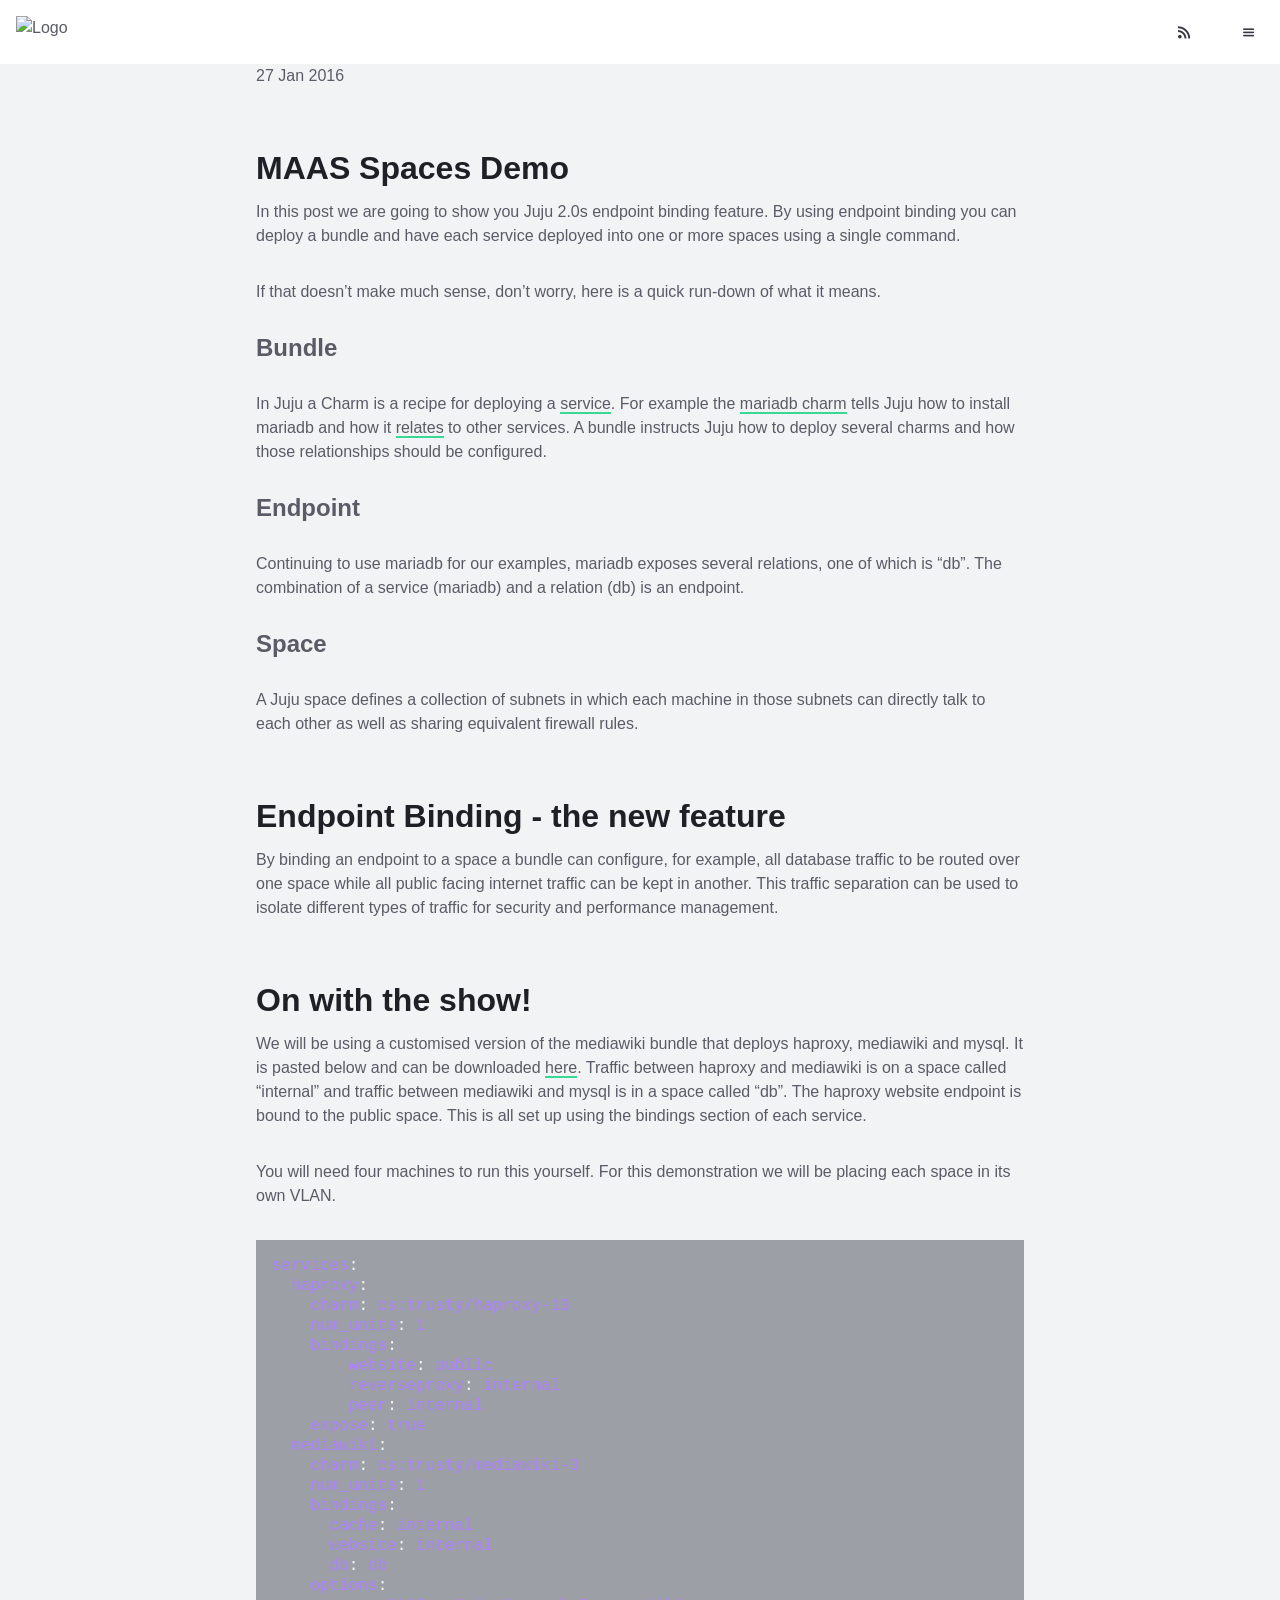
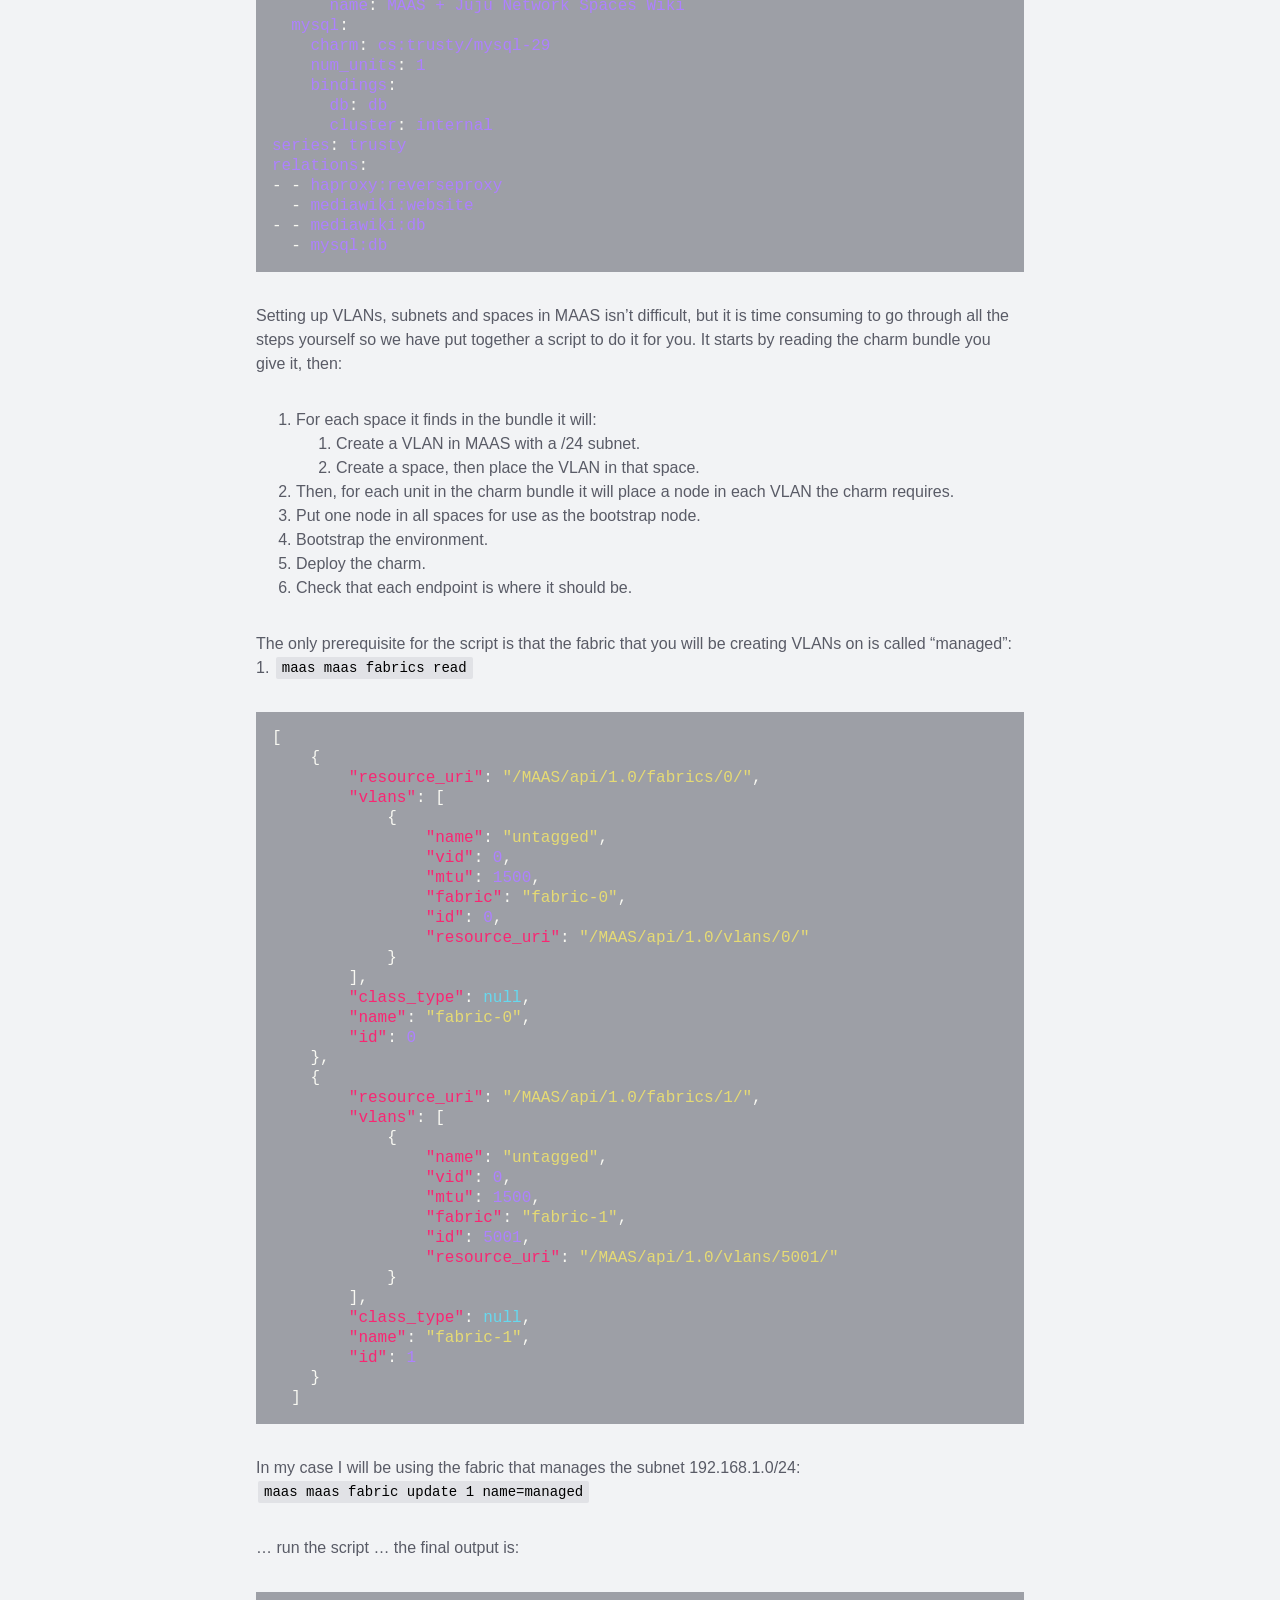
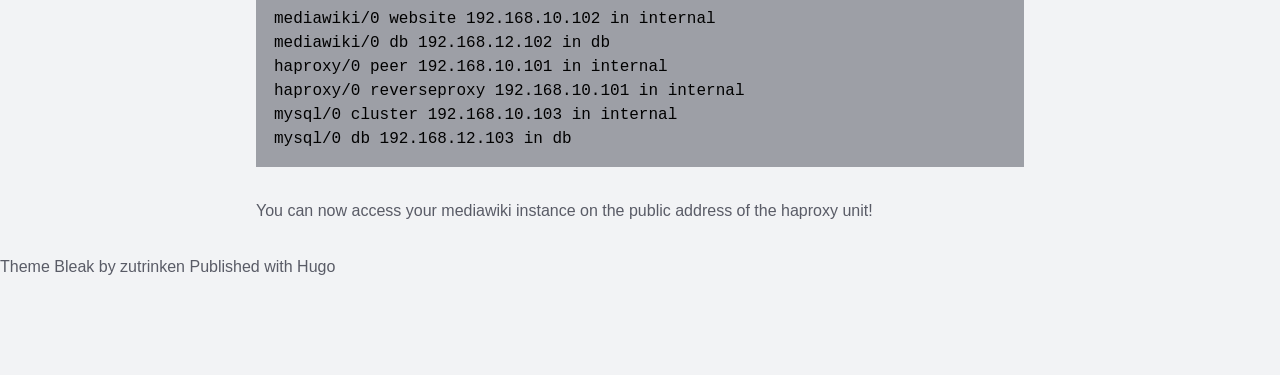
==== public/MAAS Spaces Demo/index.html @ fd6d29d8 "Added missing generated files" ====
<!DOCTYPE html>
<html lang="en-us">

    <head>

        <meta charset="utf-8" />
        <meta http-equiv="X-UA-Compatible" content="IE=edge" />

        <meta property="og:title" content=" MAAS Spaces Demo &middot;  Juju Sapphire team" />
        <meta property="og:site_name" content="Juju Sapphire team" />
        <meta property="og:url" content="http://juju-sapphire.github.io/MAAS%20Spaces%20Demo/" />

    
        <meta property="og:type" content="article" />
        <meta property="og:article:published_time" content="2016-01-27T00:00:00Z" />
        

        <meta name="twitter:card" content="summary" />
        <meta name="twitter:site" content="@" />
        <meta name="twitter:creator" content="@" />
        <meta name="twitter:title" content="MAAS Spaces Demo" />
        <meta name="twitter:description" content="" />
        <meta name="twitter:url" content="http://juju-sapphire.github.io/MAAS%20Spaces%20Demo/" />
    

        <title> MAAS Spaces Demo &middot;  Juju Sapphire team</title>

    
        <meta name="description" content="" />
    

        <meta name="p:domain_verify" content="fc173d84e3a4de948ed4bda2908afd3e"/>
        <meta name="HandheldFriendly" content="True" />
        <meta name="MobileOptimized" content="320" />
        <meta name="viewport" content="width=device-width, initial-scale=1.0" />

        
        

    
        <link href="http://juju-sapphire.github.ioindex.xml" rel="alternate" type="application/rss+xml" title="Juju Sapphire team" />
    

    
        <link rel="canonical" href="http://juju-sapphire.github.io/MAAS%20Spaces%20Demo/" />

    
    <script type="application/ld+json">
    {
        "@context": "http://schema.org",
        "@type": "Article",
        "headline": "MAAS Spaces Demo",
        "author": {
            "@type": "Person",
            "name": "http://profiles.google.com/?rel=author"
        },
        "datePublished": "2016-01-27",
        "description": "",
        "wordCount":  645 
    }
    </script>
    

    <style>
@charset "UTF-8";article,header,img,main,nav,section{display:block}blockquote,p,pre,ul{margin:2em auto}#wrapper,pre{width:100%;box-sizing:border-box}#nav,#wrapper,code{position:relative}#nav,body{background:#fff}#menu,blockquote,pre code{background:0 0}#menu,#menu .menu-header,#menu .menu-list,#wrapper,.post-nav .post-nav-item .post-nav-teaser .post-nav-info,blockquote,pre{box-sizing:border-box}img{border:0;max-width:100%;height:auto;margin:2.5em auto}html{font-family:sans-serif;-ms-text-size-adjust:100%;-webkit-text-size-adjust:100%}code,pre{font-family:monospace,monospace;font-size:1em}@font-face{font-family:'Merriweather Sans';font-style:normal;font-weight:300;src:local("Merriweather Sans Light"),local("MerriweatherSans-Light"),url(//fonts.gstatic.com/s/merriweathersans/v5/6LmGj5dOJopQKEkt88GowY_zIojJi0m4a5Z6tRh6itY.woff) format("woff")}@font-face{font-family:'Merriweather Sans';font-style:normal;font-weight:400;src:local("Merriweather Sans Regular"),local("MerriweatherSans-Regular"),url(//fonts.gstatic.com/s/merriweathersans/v5/AKu1CjQ4qnV8MUltkAX3sL2aU247V0zTzydO4RoO9Ok.woff) format("woff")}@font-face{font-family:'Merriweather Sans';font-style:normal;font-weight:700;src:local("Merriweather Sans Bold"),local("MerriweatherSans-Bold"),url(//fonts.gstatic.com/s/merriweathersans/v5/6LmGj5dOJopQKEkt88GowQfd-b-I5PxxcmB4_-MNcqw.woff) format("woff")}@font-face{font-family:'Merriweather Sans';font-style:normal;font-weight:800;src:local("Merriweather Sans ExtraBold"),local("MerriweatherSans-ExtraBold"),url(//fonts.gstatic.com/s/merriweathersans/v5/6LmGj5dOJopQKEkt88GowWT7sFQ1Iz1BbpcuCPlgc9Q.woff) format("woff")}@font-face{font-family:'Merriweather Sans';font-style:italic;font-weight:300;src:local("Merriweather Sans Light Italic"),local("MerriweatherSans-LightItalic"),url(//fonts.gstatic.com/s/merriweathersans/v5/nAqt4hiqwq3tzCecpgPmVX9UU5BmOJGkLxUCVv5VXdc.woff) format("woff")}@font-face{font-family:'Merriweather Sans';font-style:italic;font-weight:400;src:local("Merriweather Sans Italic"),local("MerriweatherSans-Italic"),url(//fonts.gstatic.com/s/merriweathersans/v5/3Mz4hOHzs2npRMG3B1ascf0KIgDhPIHb_R-SWdtqte8.woff) format("woff")}@font-face{font-family:'Merriweather Sans';font-style:italic;font-weight:700;src:local("Merriweather Sans Bold Italic"),local("MerriweatherSans-BoldItalic"),url(//fonts.gstatic.com/s/merriweathersans/v5/nAqt4hiqwq3tzCecpgPmVYM8pfYvjMoOxygpzLVILAs.woff) format("woff")}@font-face{font-family:Inconsolata;font-style:normal;font-weight:400;src:local("Inconsolata"),url(//fonts.gstatic.com/s/inconsolata/v12/BjAYBlHtW3CJxDcjzrnZCIbN6UDyHWBl620a-IRfuBk.woff) format("woff")}@font-face{font-family:Inconsolata;font-style:normal;font-weight:700;src:local("Inconsolata Bold"),local("Inconsolata-Bold"),url(//fonts.gstatic.com/s/inconsolata/v12/AIed271kqQlcIRSOnQH0yTqR_3kx9_hJXbbyU8S6IN0.woff) format("woff")}@font-face{font-family:icons;src:url(../fonts/icons.eot?9273991);src:url(../fonts/icons.eot?9273991#iefix) format("embedded-opentype"),url(../fonts/icons.woff?9273991) format("woff"),url(../fonts/icons.ttf?9273991) format("truetype"),url(../fonts/icons.svg?9273991#icons) format("svg");font-weight:400;font-style:normal}[class^=icon-]:before{font-family:icons;font-style:normal;font-weight:400;speak:none;display:inline-block;text-decoration:inherit;width:1em;margin-right:.2em;text-align:center;font-variant:normal;text-transform:none;line-height:1em;margin-left:.2em;-webkit-font-smoothing:antialiased;-moz-osx-font-smoothing:grayscale}.icon-arrow-left:before{content:'\e804'}.icon-arrow-right:before{content:'\e807'}.icon-rss:before{content:'\e808'}.icon-menu:before{content:'\e809'}body{margin:0;font:300 1em/1.5em 'Merriweather Sans',sans-serif;color:#595B66}blockquote,i{font-style:italic}code,pre{font-family:Inconsolata,monospace}a,blockquote,code,i{font-weight:400}::-moz-selection{color:#222;background:#D6EDFF;text-shadow:none}::-moz-selection,::selection{color:#222;background:#D6EDFF;text-shadow:none}a{background-color:transparent;color:inherit;text-decoration:none;transition:all ease-out .2s}.post-content a{border-bottom:2px solid #36D995}h1,h4{text-rendering:optimizeLegibility;color:#1F2026}h1{font-size:2em;line-height:1em;margin:2em 0 -.5em}h4{font-size:1.25em;line-height:1.2em;margin:2.4em 0 -.8em}ul{list-style:none;padding-left:3em}blockquote{padding:0 1em;border-left:.25em solid #D4D5D9;color:#595B66}blockquote *{margin:1em auto}blockquote :first-child{margin-top:0}blockquote :last-child{margin-bottom:0}i{color:#363740}code{display:inline-block;top:-1px;padding:3px 6px;margin:-1px 2px;font-size:.875em;line-height:1.143em;background:#E1E2E6;color:#000;border-radius:2px}pre{padding:1em;white-space:pre;overflow:auto;background:#9D9FA6;color:#fff}pre code{position:static;top:auto;font-size:1em;line-height:1.5em;white-space:-moz-pre-wrap;white-space:pre-wrap;vertical-align:inherit;border:none;padding:0}#menu .menu-header:before,.post .post-title:before{border-bottom:4px solid #36D995;content:''}.inner{max-width:48em;margin:0 auto;padding:0 1em}#wrapper{min-height:100vh;padding-bottom:6em;background:#F2F3F5}#push{-webkit-transform:translate3d(0,0,0);transform:translate3d(0,0,0);-webkit-transform-style:preserve-3d;transform-style:preserve-3d;opacity:1}#nav{z-index:70;transition:all ease-out .4s;-webkit-transform:translate3d(0,0,0);transform:translate3d(0,0,0);-webkit-transform-style:preserve-3d;transform-style:preserve-3d;opacity:1}#nav:after{clear:both;content:'';display:table}#nav .nav-logo{float:left;height:2em;padding:1em;max-width:50%}#nav .nav-logo img{width:auto;max-width:none;height:2em;margin:0}#nav .nav-menu{float:right}#nav .nav-menu:after{clear:both;content:'';display:table}#nav .nav-menu a{display:block;width:1em;height:1em;line-height:1em;padding:1.5em;text-align:center;float:left;cursor:pointer}#nav .nav-menu a i:before{margin:auto}#menu{display:none;position:fixed;left:50%;top:5%;width:30em;height:90%;margin-left:-15em;padding:3em 0 0;overflow:hidden;transition:all ease-out .3s;-webkit-transform:translate3d(0,2em,0);transform:translate3d(0,2em,0);-webkit-transform-style:preserve-3d;transform-style:preserve-3d;opacity:0;z-index:100}@media only screen and (max-width:50em){#menu{width:90%;left:5%;margin-left:auto}}#menu .menu-header{position:absolute;left:0;top:0;width:100%;height:3.5em;padding:1em 1.5em .5em;margin-bottom:1em;line-height:2em;z-index:110;background:#fff}#menu .menu-header:before{position:absolute;left:-5%;bottom:-1em;width:110%;height:2em;background:#fff;box-shadow:0 .125em .125em rgba(0,0,0,.1);-webkit-transform:rotate(2.5deg);transform:rotate(2.5deg);transition:all ease-out .2s;z-index:115}#menu .menu-header:after{clear:both;content:'';display:table}#menu .menu-header .menu-label{position:relative;display:block;float:left;z-index:120}#menu .menu-header .menu-close{position:relative;display:block;float:right;width:2em;height:2em;padding:1em;margin:-1em -1.5em -1em 0;cursor:pointer;z-index:125}#menu .menu-header .menu-close:after,#menu .menu-header .menu-close:before{content:'';position:absolute;left:50%;top:50%;background:#9D9FA6;-webkit-transform:rotate(45deg);transform:rotate(45deg)}.overlay,.overlay:before{top:0;width:100%;height:100%}#menu .menu-header .menu-close:after{width:2px;height:1em;margin:-.5em 0 0 -1px}#menu .menu-header .menu-close:before{width:1em;height:2px;margin:-1px 0 0 -.5em}#menu .menu-list{position:relative;list-style:none;margin:0;padding:2em 0;height:100%;overflow-x:hidden;overflow-y:scroll;background:#fff}.overlay{position:fixed;left:0;z-index:80;display:none}.overlay:before{content:'';position:absolute;left:0;background:#1F2026;opacity:0;transition:all ease-out .3s;-webkit-transform-style:preserve-3d;transform-style:preserve-3d}.post{position:relative;z-index:20}.post .post-meta{display:block;font-size:.75em;line-height:1.334em;font-weight:400;margin-bottom:1.334em}.post .post-title{position:relative;color:#000;font-size:2em;line-height:1.375em;font-weight:800;text-indent:-1px;margin:.25em 0 .75em}.post .post-title:before{position:absolute;left:0;bottom:-.334em;width:1em;margin-bottom:-2px}.post .post-header{padding:4em 0 0;margin-bottom:3em}.post-footer .post-share a span{display:none}.post-nav .post-nav-item{position:fixed;top:50%;display:block;margin-top:-4em;overflow:hidden;border-radius:10em;transition:none}@media only screen and (max-width:70em){.post-nav .post-nav-item{position:absolute;top:auto;margin:auto;max-width:50%}}.post-nav .post-nav-item.post-nav-next{left:0;text-align:left}.post-nav .post-nav-item.post-nav-next .post-nav-icon{float:left}.post-nav .post-nav-item.post-nav-next .post-nav-icon i{left:-.05em}.post-nav .post-nav-item.post-nav-next .post-nav-info{padding-left:6em}.post-nav .post-nav-item.post-nav-prev{right:0;text-align:right}.post-nav .post-nav-item.post-nav-prev .post-nav-icon{float:right}.post-nav .post-nav-item.post-nav-prev .post-nav-icon i{right:-.05em}.post-nav .post-nav-item.post-nav-prev .post-nav-info{padding-right:6em}.post-nav .post-nav-item .post-nav-teaser{display:block;padding:1em;transition:all ease-out .2s;max-width:25em;overflow:visible}.post-nav .post-nav-item .post-nav-teaser:after{clear:both;content:'';display:table}.post-nav .post-nav-item .post-nav-teaser .post-nav-icon{display:block;width:5em;height:5em;line-height:5em;text-align:center;box-sizing:border-box;border-radius:10em;border:1px solid #36D995;box-shadow:0 0 0 0 transparent;transition:all ease-out .1s;background:#F2F3F5}.post-nav .post-nav-item .post-nav-teaser .post-nav-icon i{position:relative;font-size:2em}@media only screen and (max-width:30em){.post-nav .post-nav-item .post-nav-teaser .post-nav-icon{width:4em;height:4em;line-height:4em}.post-nav .post-nav-item .post-nav-teaser .post-nav-icon i{font-size:1.5em}}.post-nav .post-nav-item .post-nav-teaser .post-nav-icon i:before{margin:auto}.post-nav .post-nav-item .post-nav-teaser .post-nav-info{display:none;width:100%;transition:all ease-out .2s}.post-nav .post-nav-item .post-nav-teaser .post-nav-info .post-nav-title{display:block;max-height:1.25em;overflow:hidden;white-space:nowrap;text-overflow:ellipsis;margin:1.25em 0 .25em;font-size:1em;line-height:1.25em;font-weight:700;color:#363740}.post-nav .post-nav-item .post-nav-teaser .post-nav-info .post-nav-excerpt{display:block;max-height:1.334em;overflow:hidden;white-space:nowrap;text-overflow:ellipsis;margin:0;font-size:.75em;line-height:1.334em;font-weight:400;color:#9D9FA6}
</style>

    
    </head>
    <body class="home-template">
      <section id="wrapper">
        <div id="ajax-container">
          <nav id="nav" class="nav">
            <div class="nav-logo">
              <a href="http://juju-sapphire.github.io">
                <img src="https://www.gravatar.com/avatar/1a2807faf3cca1667ff6f04bf5886eff.png" alt="Logo" />
              </a>
            </div>
            <div class="nav-menu">
              <a class="rss" href="">
                <i class="icon-rss"></i>
              </a>
              <a class="menu" data-action="menu" data-target="menu"><i class="icon-menu"></i></a>
            </div>
          </nav>


<main class="content" role="main">
	<article class="">
		<div class="inner">

			<div id="push">

  			<header class="post-header">
  				<span class="post-meta">
            <span class="post-date">27 Jan 2016</span>
  				</span>
  				<div class="clear"></div>
  				<h1 class="post-title">MAAS Spaces Demo</h1>
  			</header>

  			<section class="post-content">
  				

<p>In this post we are going to show you Juju 2.0s endpoint binding feature. By using endpoint binding you can deploy a bundle and have each service deployed into one or more spaces using a single command.</p>

<p>If that doesn&rsquo;t make much sense, don&rsquo;t worry, here is a quick run-down of what it means.</p>

<h2 id="bundle:f8823b7dea7671ceac9cf28baf027b39">Bundle</h2>

<p>In Juju a Charm is a recipe for deploying a <a href="https://jujucharms.com/docs/stable/charms-deploying">service</a>. For example the <a href="https://jujucharms.com/mariadb/">mariadb charm</a> tells Juju how to install mariadb and how it <a href="https://jujucharms.com/docs/stable/charms-relations">relates</a> to other services. A bundle instructs Juju how to deploy several charms and how those relationships should be configured.</p>

<h2 id="endpoint:f8823b7dea7671ceac9cf28baf027b39">Endpoint</h2>

<p>Continuing to use mariadb for our examples, mariadb exposes several relations, one of which is &ldquo;db&rdquo;. The combination of a service (mariadb) and a relation (db) is an endpoint.</p>

<h2 id="space:f8823b7dea7671ceac9cf28baf027b39">Space</h2>

<p>A Juju space defines a collection of subnets in which each machine in those subnets can directly talk to each other as well as sharing equivalent firewall rules.</p>

<h1 id="endpoint-binding-the-new-feature:f8823b7dea7671ceac9cf28baf027b39">Endpoint Binding - the new feature</h1>

<p>By binding an endpoint to a space a bundle can configure, for example, all database traffic to be routed over one space while all public facing internet traffic can be kept in another. This traffic separation can be used to isolate different types of traffic for security and performance management.</p>

<h1 id="on-with-the-show:f8823b7dea7671ceac9cf28baf027b39">On with the show!</h1>

<p>We will be using a customised version of the mediawiki bundle that deploys haproxy, mediawiki and mysql. It is pasted below and can be downloaded <a href="/files/MAAS%20Spaces%20Demo/bundle.yaml">here</a>. Traffic between haproxy and mediawiki is on a space called &ldquo;internal&rdquo; and traffic between mediawiki and mysql is in a space called &ldquo;db&rdquo;. The haproxy website endpoint is bound to the public space. This is all set up using the bindings section of each service.</p>

<p>You will need four machines to run this yourself. For this demonstration we will be placing each space in its own VLAN.</p>

<div class="highlight" style="background: #272822"><pre style="line-height: 125%"><span style="color: #ae81ff">services</span><span style="color: #f8f8f2">:</span>
  <span style="color: #ae81ff">haproxy</span><span style="color: #f8f8f2">:</span>
    <span style="color: #ae81ff">charm</span><span style="color: #f8f8f2">:</span> <span style="color: #ae81ff">cs:trusty/haproxy-13</span>
    <span style="color: #ae81ff">num_units</span><span style="color: #f8f8f2">:</span> <span style="color: #ae81ff">1</span>
    <span style="color: #ae81ff">bindings</span><span style="color: #f8f8f2">:</span>
        <span style="color: #ae81ff">website</span><span style="color: #f8f8f2">:</span> <span style="color: #ae81ff">public</span>
        <span style="color: #ae81ff">reverseproxy</span><span style="color: #f8f8f2">:</span> <span style="color: #ae81ff">internal</span>
        <span style="color: #ae81ff">peer</span><span style="color: #f8f8f2">:</span> <span style="color: #ae81ff">internal</span>
    <span style="color: #ae81ff">expose</span><span style="color: #f8f8f2">:</span> <span style="color: #ae81ff">true</span>
  <span style="color: #ae81ff">mediawiki</span><span style="color: #f8f8f2">:</span>
    <span style="color: #ae81ff">charm</span><span style="color: #f8f8f2">:</span> <span style="color: #ae81ff">cs:trusty/mediawiki-3</span>
    <span style="color: #ae81ff">num_units</span><span style="color: #f8f8f2">:</span> <span style="color: #ae81ff">1</span>
    <span style="color: #ae81ff">bindings</span><span style="color: #f8f8f2">:</span>
      <span style="color: #ae81ff">cache</span><span style="color: #f8f8f2">:</span> <span style="color: #ae81ff">internal</span>
      <span style="color: #ae81ff">website</span><span style="color: #f8f8f2">:</span> <span style="color: #ae81ff">internal</span>
      <span style="color: #ae81ff">db</span><span style="color: #f8f8f2">:</span> <span style="color: #ae81ff">db</span>
    <span style="color: #ae81ff">options</span><span style="color: #f8f8f2">:</span>
      <span style="color: #ae81ff">name</span><span style="color: #f8f8f2">:</span> <span style="color: #ae81ff">MAAS + Juju Network Spaces Wiki</span>
  <span style="color: #ae81ff">mysql</span><span style="color: #f8f8f2">:</span>
    <span style="color: #ae81ff">charm</span><span style="color: #f8f8f2">:</span> <span style="color: #ae81ff">cs:trusty/mysql-29</span>
    <span style="color: #ae81ff">num_units</span><span style="color: #f8f8f2">:</span> <span style="color: #ae81ff">1</span>
    <span style="color: #ae81ff">bindings</span><span style="color: #f8f8f2">:</span>
      <span style="color: #ae81ff">db</span><span style="color: #f8f8f2">:</span> <span style="color: #ae81ff">db</span>
      <span style="color: #ae81ff">cluster</span><span style="color: #f8f8f2">:</span> <span style="color: #ae81ff">internal</span>
<span style="color: #ae81ff">series</span><span style="color: #f8f8f2">:</span> <span style="color: #ae81ff">trusty</span>
<span style="color: #ae81ff">relations</span><span style="color: #f8f8f2">:</span>
<span style="color: #f8f8f2">-</span> <span style="color: #f8f8f2">-</span> <span style="color: #ae81ff">haproxy:reverseproxy</span>
  <span style="color: #f8f8f2">-</span> <span style="color: #ae81ff">mediawiki:website</span>
<span style="color: #f8f8f2">-</span> <span style="color: #f8f8f2">-</span> <span style="color: #ae81ff">mediawiki:db</span>
  <span style="color: #f8f8f2">-</span> <span style="color: #ae81ff">mysql:db</span>
</pre></div>


<p>Setting up VLANs, subnets and spaces in MAAS isn&rsquo;t difficult, but it is time consuming to go through all the steps yourself so we have put together a script to do it for you. It starts by reading the charm bundle you give it, then:</p>

<ol>
<li>For each space it finds in the bundle it will:

<ol>
<li>Create a VLAN in MAAS with a /24 subnet.</li>
<li>Create a space, then place the VLAN in that space.</li>
</ol></li>
<li>Then, for each unit in the charm bundle it will place a node in each VLAN the charm requires.</li>
<li>Put one node in all spaces for use as the bootstrap node.</li>
<li>Bootstrap the environment.</li>
<li>Deploy the charm.</li>
<li>Check that each endpoint is where it should be.</li>
</ol>

<p>The only prerequisite for the script is that the fabric that you will be creating VLANs on is called &ldquo;managed&rdquo;:
  1. <code>maas maas fabrics read</code>
<div class="highlight" style="background: #272822"><pre style="line-height: 125%"><span style="color: #f8f8f2">[</span>
    <span style="color: #f8f8f2">{</span>
        <span style="color: #f92672">&quot;resource_uri&quot;</span><span style="color: #f8f8f2">:</span> <span style="color: #e6db74">&quot;/MAAS/api/1.0/fabrics/0/&quot;</span><span style="color: #f8f8f2">,</span> 
        <span style="color: #f92672">&quot;vlans&quot;</span><span style="color: #f8f8f2">:</span> <span style="color: #f8f8f2">[</span>
            <span style="color: #f8f8f2">{</span>
                <span style="color: #f92672">&quot;name&quot;</span><span style="color: #f8f8f2">:</span> <span style="color: #e6db74">&quot;untagged&quot;</span><span style="color: #f8f8f2">,</span> 
                <span style="color: #f92672">&quot;vid&quot;</span><span style="color: #f8f8f2">:</span> <span style="color: #ae81ff">0</span><span style="color: #f8f8f2">,</span> 
                <span style="color: #f92672">&quot;mtu&quot;</span><span style="color: #f8f8f2">:</span> <span style="color: #ae81ff">1500</span><span style="color: #f8f8f2">,</span> 
                <span style="color: #f92672">&quot;fabric&quot;</span><span style="color: #f8f8f2">:</span> <span style="color: #e6db74">&quot;fabric-0&quot;</span><span style="color: #f8f8f2">,</span> 
                <span style="color: #f92672">&quot;id&quot;</span><span style="color: #f8f8f2">:</span> <span style="color: #ae81ff">0</span><span style="color: #f8f8f2">,</span> 
                <span style="color: #f92672">&quot;resource_uri&quot;</span><span style="color: #f8f8f2">:</span> <span style="color: #e6db74">&quot;/MAAS/api/1.0/vlans/0/&quot;</span>
            <span style="color: #f8f8f2">}</span>
        <span style="color: #f8f8f2">],</span> 
        <span style="color: #f92672">&quot;class_type&quot;</span><span style="color: #f8f8f2">:</span> <span style="color: #66d9ef">null</span><span style="color: #f8f8f2">,</span> 
        <span style="color: #f92672">&quot;name&quot;</span><span style="color: #f8f8f2">:</span> <span style="color: #e6db74">&quot;fabric-0&quot;</span><span style="color: #f8f8f2">,</span> 
        <span style="color: #f92672">&quot;id&quot;</span><span style="color: #f8f8f2">:</span> <span style="color: #ae81ff">0</span>
    <span style="color: #f8f8f2">},</span> 
    <span style="color: #f8f8f2">{</span>
        <span style="color: #f92672">&quot;resource_uri&quot;</span><span style="color: #f8f8f2">:</span> <span style="color: #e6db74">&quot;/MAAS/api/1.0/fabrics/1/&quot;</span><span style="color: #f8f8f2">,</span> 
        <span style="color: #f92672">&quot;vlans&quot;</span><span style="color: #f8f8f2">:</span> <span style="color: #f8f8f2">[</span>
            <span style="color: #f8f8f2">{</span>
                <span style="color: #f92672">&quot;name&quot;</span><span style="color: #f8f8f2">:</span> <span style="color: #e6db74">&quot;untagged&quot;</span><span style="color: #f8f8f2">,</span> 
                <span style="color: #f92672">&quot;vid&quot;</span><span style="color: #f8f8f2">:</span> <span style="color: #ae81ff">0</span><span style="color: #f8f8f2">,</span> 
                <span style="color: #f92672">&quot;mtu&quot;</span><span style="color: #f8f8f2">:</span> <span style="color: #ae81ff">1500</span><span style="color: #f8f8f2">,</span> 
                <span style="color: #f92672">&quot;fabric&quot;</span><span style="color: #f8f8f2">:</span> <span style="color: #e6db74">&quot;fabric-1&quot;</span><span style="color: #f8f8f2">,</span> 
                <span style="color: #f92672">&quot;id&quot;</span><span style="color: #f8f8f2">:</span> <span style="color: #ae81ff">5001</span><span style="color: #f8f8f2">,</span> 
                <span style="color: #f92672">&quot;resource_uri&quot;</span><span style="color: #f8f8f2">:</span> <span style="color: #e6db74">&quot;/MAAS/api/1.0/vlans/5001/&quot;</span>
            <span style="color: #f8f8f2">}</span>
        <span style="color: #f8f8f2">],</span> 
        <span style="color: #f92672">&quot;class_type&quot;</span><span style="color: #f8f8f2">:</span> <span style="color: #66d9ef">null</span><span style="color: #f8f8f2">,</span> 
        <span style="color: #f92672">&quot;name&quot;</span><span style="color: #f8f8f2">:</span> <span style="color: #e6db74">&quot;fabric-1&quot;</span><span style="color: #f8f8f2">,</span> 
        <span style="color: #f92672">&quot;id&quot;</span><span style="color: #f8f8f2">:</span> <span style="color: #ae81ff">1</span>
    <span style="color: #f8f8f2">}</span>
  <span style="color: #f8f8f2">]</span>
</pre></div>

In my case I will be using the fabric that manages the subnet 192.168.1.0/24: <code>maas maas fabric update 1 name=managed</code></p>

<p>&hellip; run the script &hellip; the final output is:</p>

<pre><code>mediawiki/0 website 192.168.10.102 in internal
mediawiki/0 db 192.168.12.102 in db
haproxy/0 peer 192.168.10.101 in internal
haproxy/0 reverseproxy 192.168.10.101 in internal
mysql/0 cluster 192.168.10.103 in internal
mysql/0 db 192.168.12.103 in db
</code></pre>

<p>You can now access your mediawiki instance on the public address of the haproxy unit!</p>

  			</section>

  			<footer class="post-footer">
  				<div class="post-tags">
            
  				</div>
  				<div class="post-share">
  					<a class="icon-twitter" href="https://twitter.com/share?text=MAAS%20Spaces%20Demo&url=http%3a%2f%2fjuju-sapphire.github.io%2fMAAS%2520Spaces%2520Demo%2f" onclick="window.open(this.href, 'twitter-share', 'width=550,height=235');return false;">
  						<span>Twitter</span>
  					</a>
  					<a class="icon-facebook" href="https://www.facebook.com/sharer/sharer.php?u=http%3a%2f%2fjuju-sapphire.github.io%2fMAAS%2520Spaces%2520Demo%2f" onclick="window.open(this.href, 'facebook-share','width=580,height=296');return false;">
  						<span>Facebook</span>
  					</a>
  					<a class="icon-gplus" href="https://plus.google.com/share?url=http%3a%2f%2fjuju-sapphire.github.io%2fMAAS%2520Spaces%2520Demo%2f" onclick="window.open(this.href, 'google-plus-share', 'width=490,height=530');return false;">
  						<span>Google+</span>
  					</a>
  				</div>
  			</footer>

  			<aside class="post-comments">
    
    
    
    
</aside>


			</div>

			<nav class="post-nav">
				
				
				<div class="clear"></div>
			</nav>

		</div>
	</article>
</main>

				<div id="body-class" style="display: none;"></div>
				<footer id="footer">
					<section class="credits">
						<span class="credits-theme">Theme <a href="https://github.com/zenithar/hugo-theme-bleak">Bleak</a> by <a href="http://zutrinken.com" rel="nofollow">zutrinken</a></span>
						<span class="credits-software">Published with <a href="http://gohugo.io">Hugo</a></span>
					</section>
				</footer>
				<div id="menu" data-target="menu">
	<div class="menu-header">
		<span class="menu-label">Menu</span>
		<a class="menu-close" data-action="menu" data-target="menu"></a>
	</div>
	<ul class="menu-list">
	</ul>
</div>
<div class="overlay"></div>

			</div>
		</section>

    <script>
      (function(c,f){asyncLoader=function(i,h){i.foreach(function(k,j){e(j,d(j),h)});if(typeof h.callback=="function"){var g=setInterval(function(){if(f.readyState==="complete"){clearInterval(g);h.callback()}},10)}};var d=function(g){var h=g.split(".");return h[h.length-1]},e=function(h,i,g){switch(i){case"js":a(h,g);break;case"css":b(h);break;default:break}},a=function(i,h){var g=document.createElement("script");g.type="text/javascript";g.async=true;g.src=i;document.getElementsByTagName("head")[0].appendChild(g)},b=function(g){var h=document.createElement("link");h.type="text/css";h.rel="stylesheet";h.href=g;document.getElementsByTagName("head")[0].appendChild(h)};Array.prototype.foreach=function(h){for(var g=0;g<this.length;g++){h(g,this[g])}}})(this,document);

      asyncLoader([
				"/js/dependencies.js",
				"/css/dependencies.css"
      ],{
        callback:function(){
					asyncLoader([
						"/css/style.css",
						"/js/script.js"
					], {
						callback: function() {}
					});
        }
      });
    </script>
	
	</body>
</html>
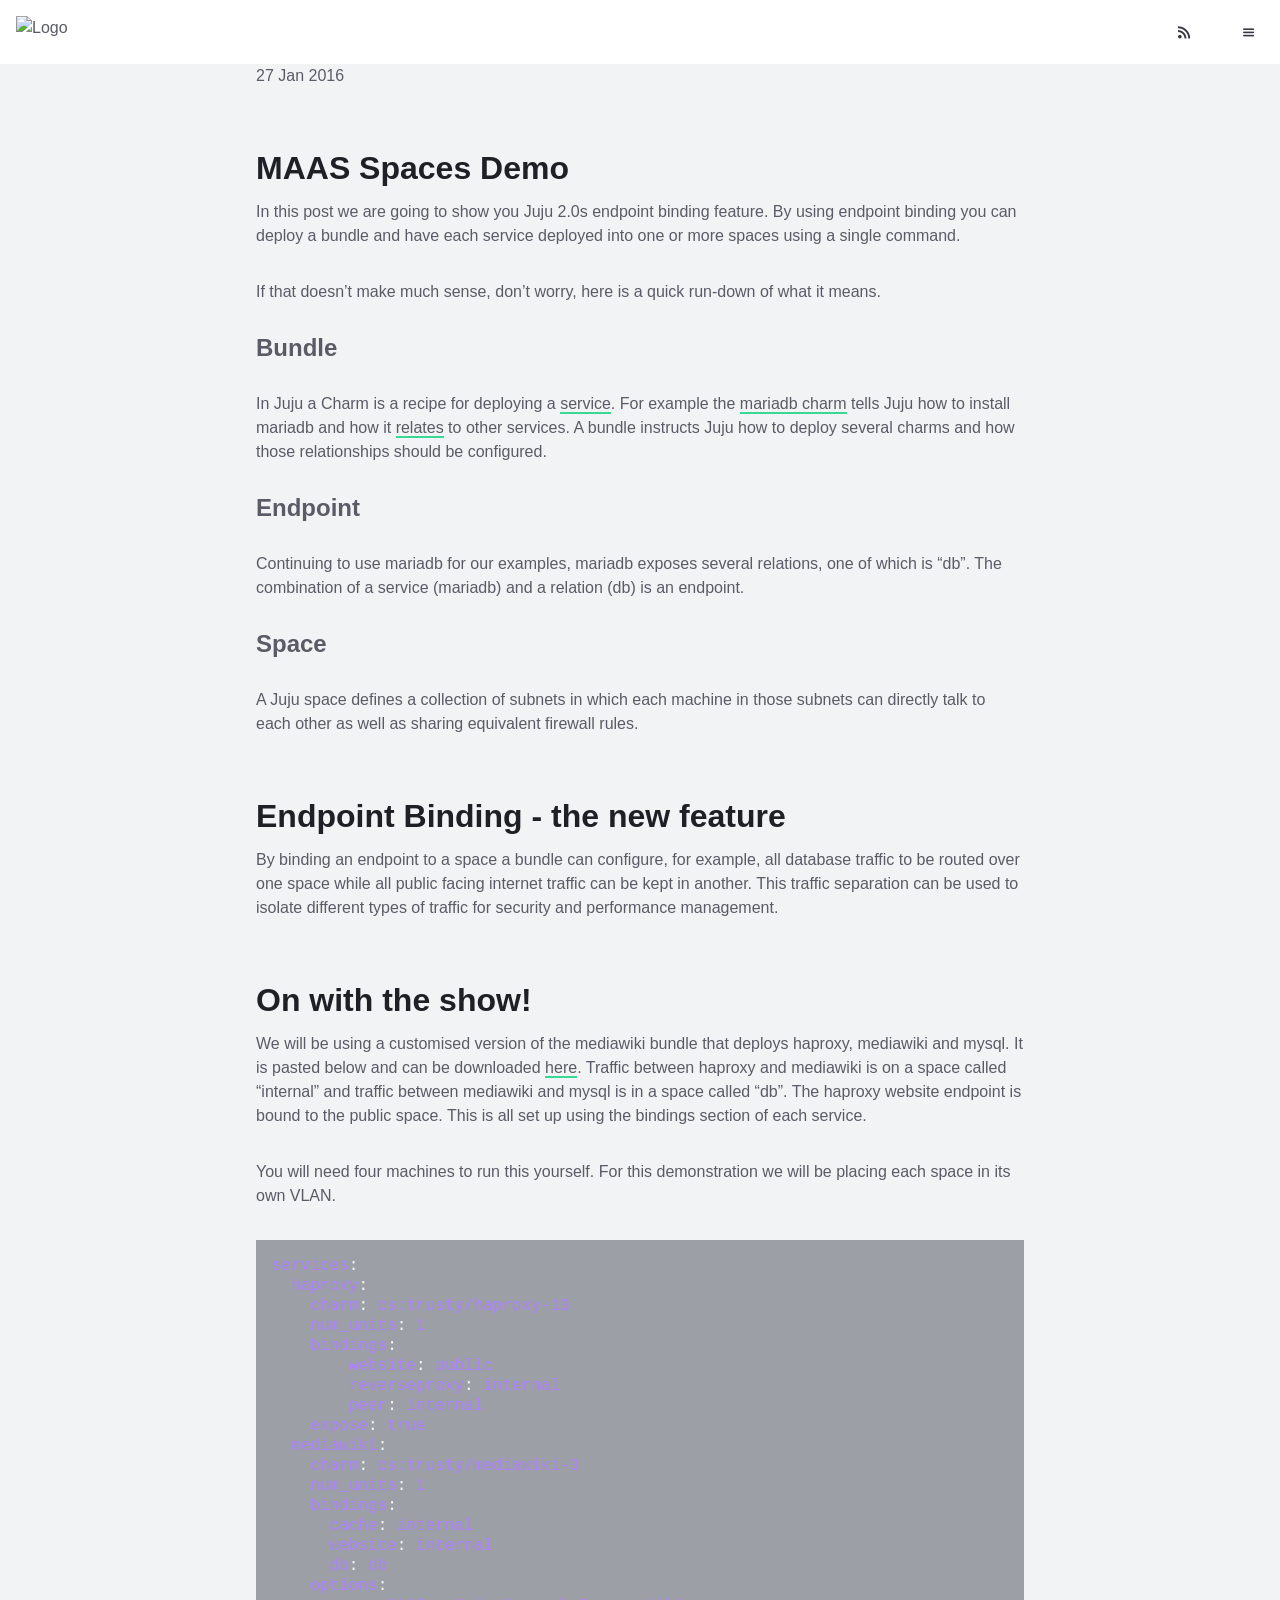
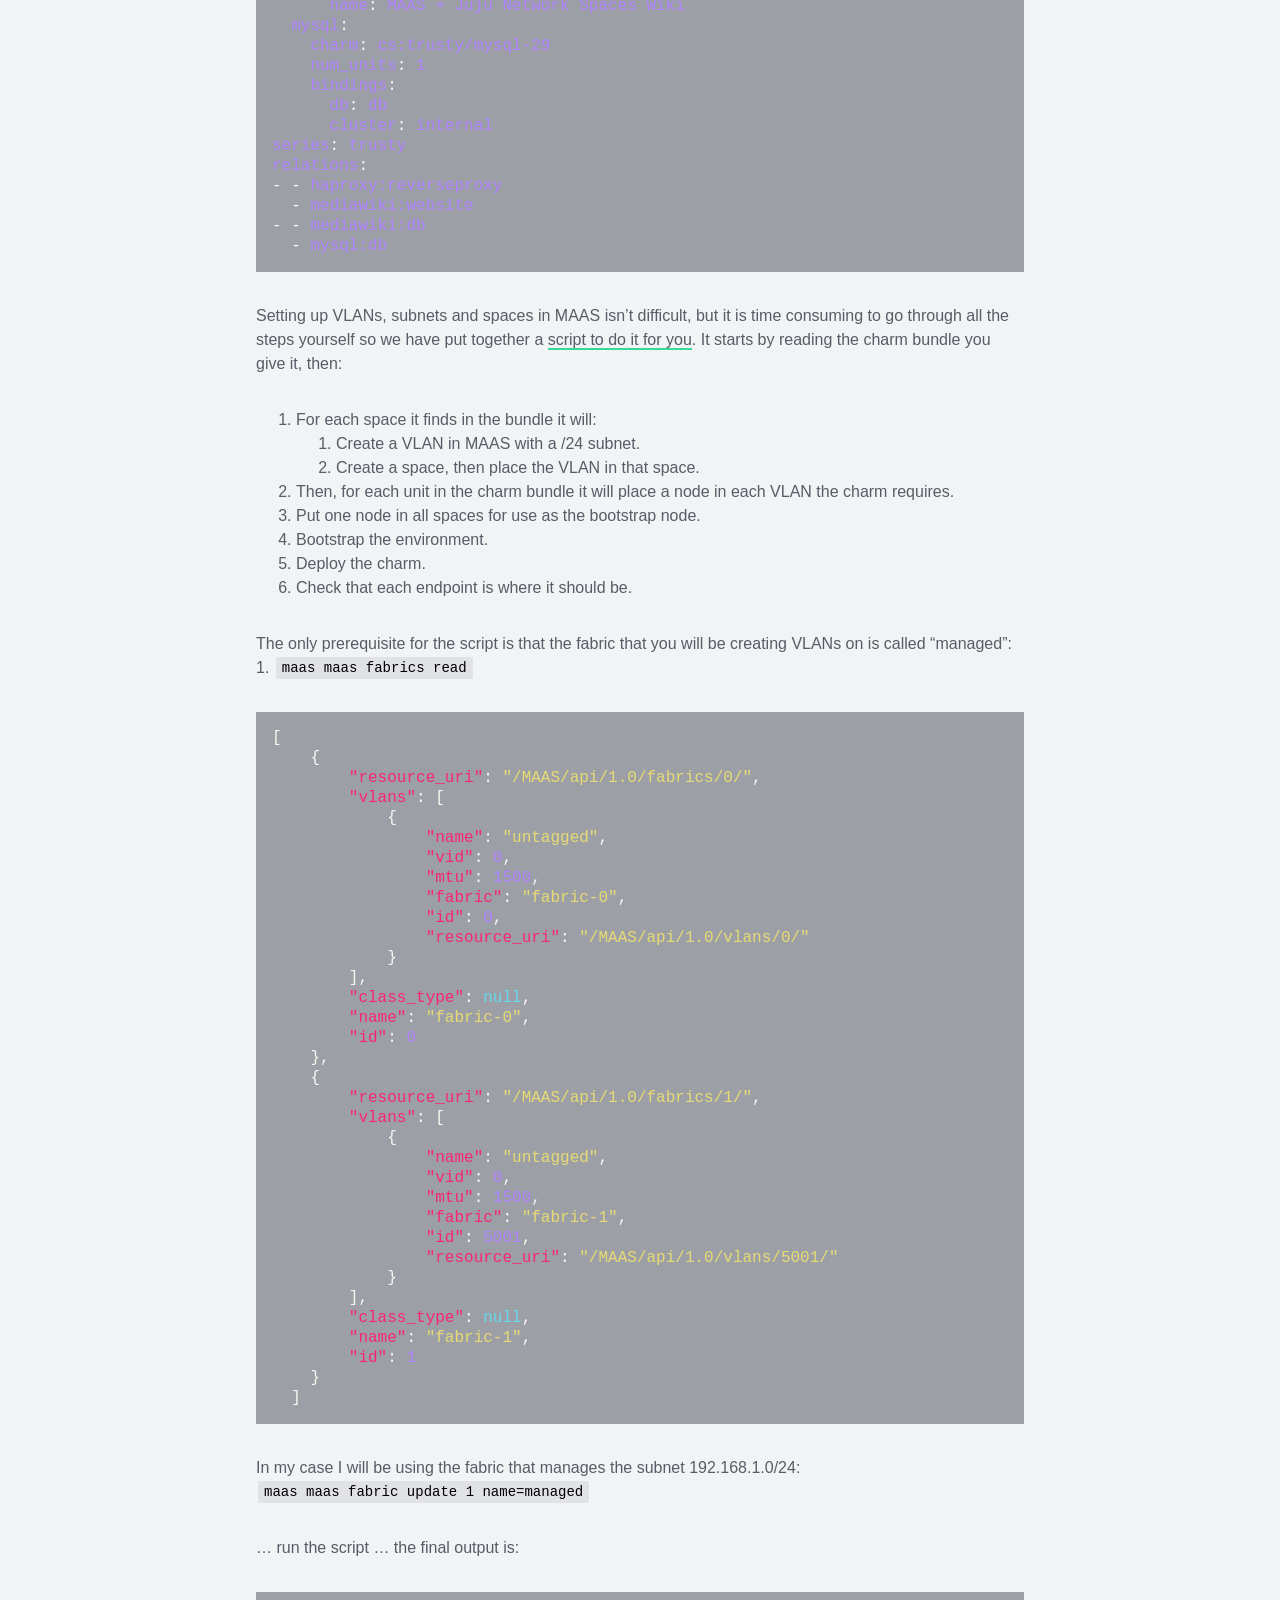
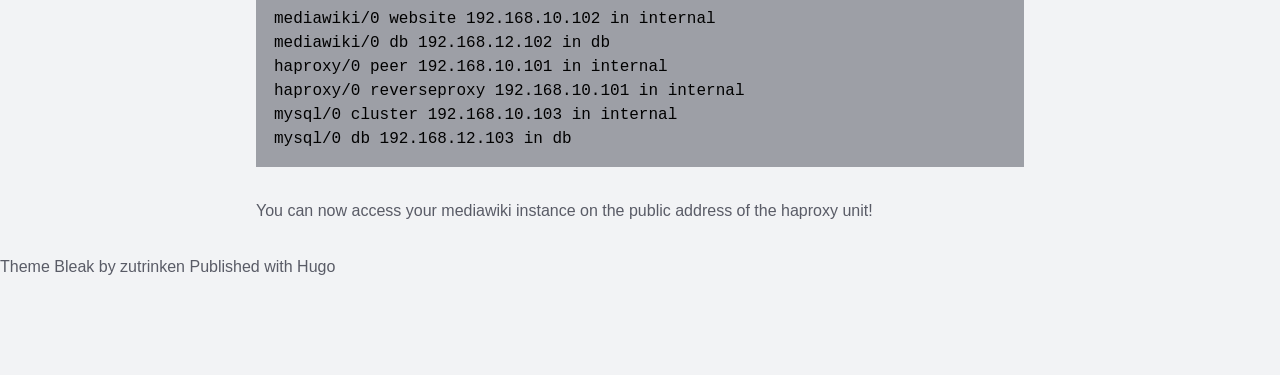
==== commit 7e1af6ba: "Links are useful" ====
--- a/public/MAAS Spaces Demo/index.html
+++ b/public/MAAS Spaces Demo/index.html
@@ -162,7 +162,7 @@
 </pre></div>
 
 
-<p>Setting up VLANs, subnets and spaces in MAAS isn&rsquo;t difficult, but it is time consuming to go through all the steps yourself so we have put together a script to do it for you. It starts by reading the charm bundle you give it, then:</p>
+<p>Setting up VLANs, subnets and spaces in MAAS isn&rsquo;t difficult, but it is time consuming to go through all the steps yourself so we have put together a <a href="https://github.com/dooferlad/jujuWand/blob/master/maas-spaces.py">script to do it for you</a>. It starts by reading the charm bundle you give it, then:</p>
 
 <ol>
 <li>For each space it finds in the bundle it will:
